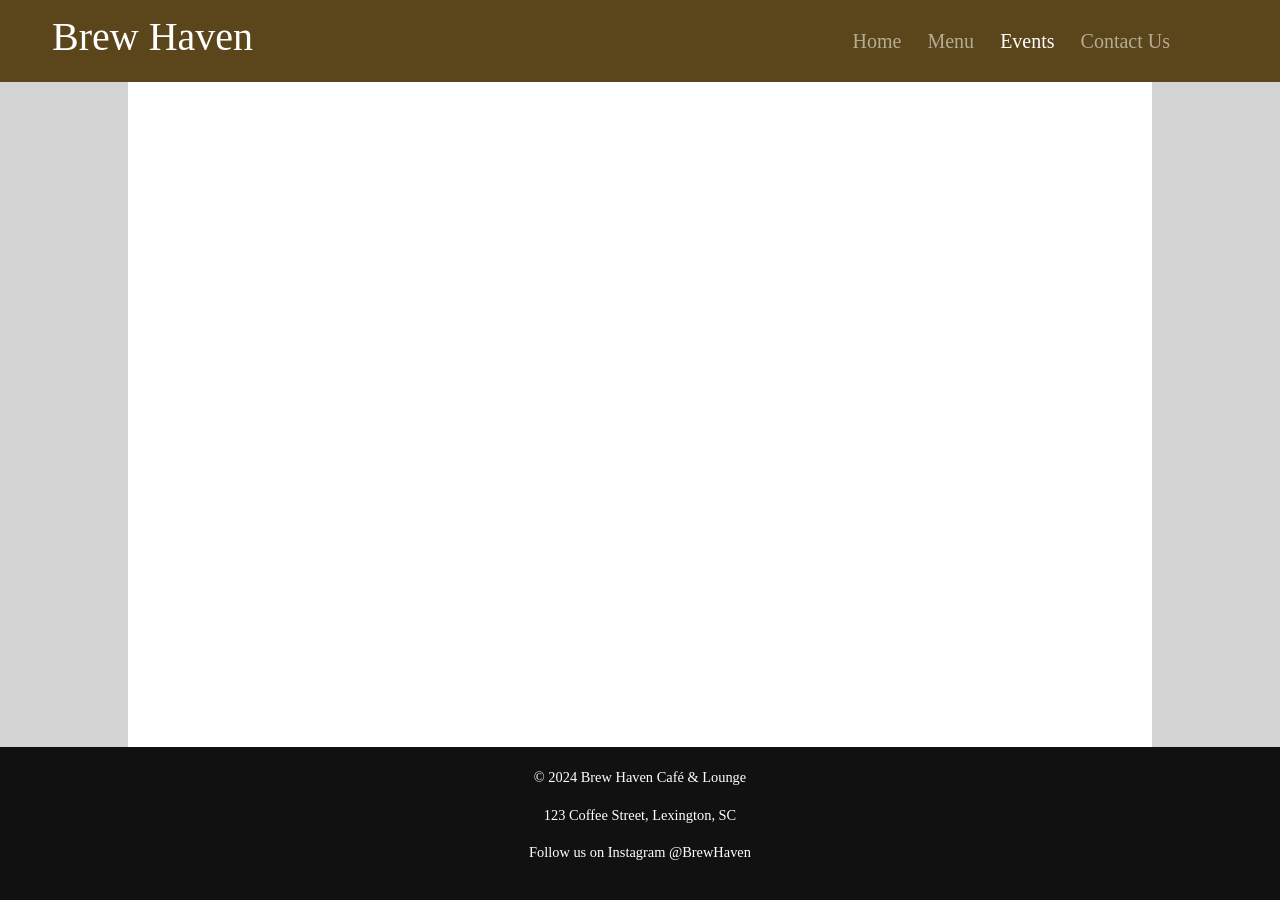
==== Brew Haven/events.html @ 9aa54cb4 "Add files via upload" ====
<!DOCTYPE html>
<html lang="en">
<head>
    <meta charset="utf-8">
    <meta name="viewport" content="width=device-width, initial-scale=1">
    <meta name="description" content="Brew Haven Cafe and Lounge">
    <meta name="keywords" content="brew, haven, cafe, lounge, coffee shop, brew haven">
    <title>Brew Haven</title>

    <link href="https://cdn.jsdelivr.net/npm/bootstrap@5.3.2/dist/css/bootstrap.min.css" rel="stylesheet">
    <link rel="stylesheet" href="stylesheet.css">
</head>

<body>

    <header>
        <nav class="navbar navbar-expand-md navbar-dark">
            <div class="container-fluid">
                <a class="navbar-brand" href="index.html"><h1>Brew Haven</h1></a>

                <button class="navbar-toggler" type="button" data-bs-toggle="collapse" data-bs-target="#navbarNav"
                    aria-controls="navbarNav" aria-expanded="false" aria-label="Toggle navigation">
                    <span class="navbar-toggler-icon"></span>
                </button>

                <div class="collapse navbar-collapse" id="navbarNav">
                    <ul class="navbar-nav ms-auto">
                        <li class="nav-item"><a class="nav-link" href="index.html">Home</a></li>
                        <li class="nav-item"><a class="nav-link" href="menu.html">Menu</a></li>
                        <li class="nav-item"><a class="nav-link active" href="events.html">Events</a></li>
                        <li class="nav-item"><a class="nav-link" href="contact-us.html">Contact Us</a></li>
                    </ul>
                </div>
            </div>
        </nav>
    </header>

    <main>
        <div class="content">
            
        </div>
    </main>
        
    <script src="https://cdn.jsdelivr.net/npm/bootstrap@5.3.2/dist/js/bootstrap.bundle.min.js"></script>

</body>
    <footer id="site-footer">
        <p>&copy; 2024 Brew Haven Café & Lounge</p>
        <p>123 Coffee Street, Lexington, SC</p>
        <p>Follow us on Instagram @BrewHaven</p>
    </footer>
</html>
---- Brew Haven/stylesheet.css ----
nav{
    background-color: #5B451A;
    #navbarNav{font-size: 20px; margin-right:4em;}
    .navbar-brand{margin-left:2em;}
    .nav-item{padding-right:10px;}
}

html, body {
    height: 100%;
    margin: 0;
    padding: 0;
    font-family:Cambria, Cochin, Georgia, Times, 'Times New Roman', serif;
}

body{
    background-color: #D4D4D4;
    display: flex;
    flex-direction: column;
}

main{
    margin-top: 0;
    flex: 1;
    display: flex;
    flex-direction: column;
}

.navbar-toggler{
border: none;
}
/* IMAGE + GRADIENT OVERLAY */
.gradient-box {
    position: relative;
    display: block;
    padding: 0;
    margin: 0;
}

.gradient-box img {
    display: block;
}

.gradient-box::after {
    content: "";
    position: absolute;
    top: 0;
    right: 0;
    left: 0;
    height: 100%;
    background: linear-gradient(to top, rgba(0,0,0,1), rgba(0,0,0,0));
    pointer-events: none;
}

#index-welcome{
    background-color: black;
    color: white;
    text-align: center;
    margin-top: 0;
    margin-bottom: 0;
    padding-top: 0;
    line-height: 100px; 
}

.content {
    display: block;
    height: 100%;
    margin-left: 8em;
    margin-right: 8em;
    background-color: white;
    padding-top: 2em;
    padding-bottom: 2em;
    margin-bottom: 0;
    text-align: center;
}
/* Heading inside index content */
.content h3 {
    text-align: center;
    color: #5B451A;
    font-weight: bold;
}
/* Each block */
.index-block {
    padding-left: 2em;
    padding-right: 2em;
    margin-bottom: 0;
}
/* Paragraph inside block */
.index-paragraph {
    display: flex;
    text-align: center;
    font-size: 20px;
    padding: 10px;
    flex: 1;
}
/* Business hours text */
.business-hours {
    display: inline-block;
    text-align: center;
    padding: 10px;
    font-size: 30px;
    line-height: 50px;
    background-color:#5B451A;
    color: #ffffff;
    border: 2px solid #5B451A;
    border-radius: 10px;
}

#site-footer {
    background-color: #111;
    color: #fff;
    text-align: center;
    padding: 20px 0;
    font-size: 0.9rem;
}

.side-by-side {
    display: flex;
    align-items: center;
    justify-content: center;
    gap: 2em;
}

.side-by-side img {
    width: 300px;
    border-radius: 10px;

}

.side-by-side .index-paragraph {
    width: 60%;
    text-align: center;
}

.menu-header {
    display: flex;
    align-items: center;
    justify-content: center;
    gap: 1.5em;
    width: 100%;
    box-sizing: border-box;
}

.menu-header img {
    max-width: 100%;
    width: 100%;
    height: auto;
}

.accordion{
    width: 100%;
    background-color: #8d6c29;
    color: white;
    border: 1px solid white;
}



.panel{
    display: none;
    text-align: left;
    padding-left: 4em;
}


@media (max-width: 1024px) {
    .side-by-side {
        gap: 1.5em;
    }

    .side-by-side img {
        width: 225px;
    }

    .side-by-side .index-paragraph {
        width: 55%;
        font-size: 18px;
    }

    .index-block {
        padding: 2.5em 0;
    }
}

@media (max-width: 768px) {
    .side-by-side {
        flex-direction: column;
        text-align: center;
    }

    .side-by-side img,
    .side-by-side .index-paragraph {
        width: 100%;
    }

    .side-by-side .index-paragraph {
        text-align: center;
        font-size: 18px;
    }

    .index-block {
        padding: 2em 1em;
    }
}

@media (max-width: 480px) {
    .content{
        margin:0;
    }
    h3 {
        font-size: 22px;
    }

    .index-paragraph {
        font-size: 16px;
        line-height: 1.5;
    }

    .side-by-side img {
        width: 100%;
        border-radius: 8px;
    }

    .index-block {
        padding: 1.5em 0.5em;
    }

    .business-hours {
        font-size: 22px;
        line-height: 40px;
        padding: 8px;
    }
    .menu-header img{
        padding: 0;
    }
}
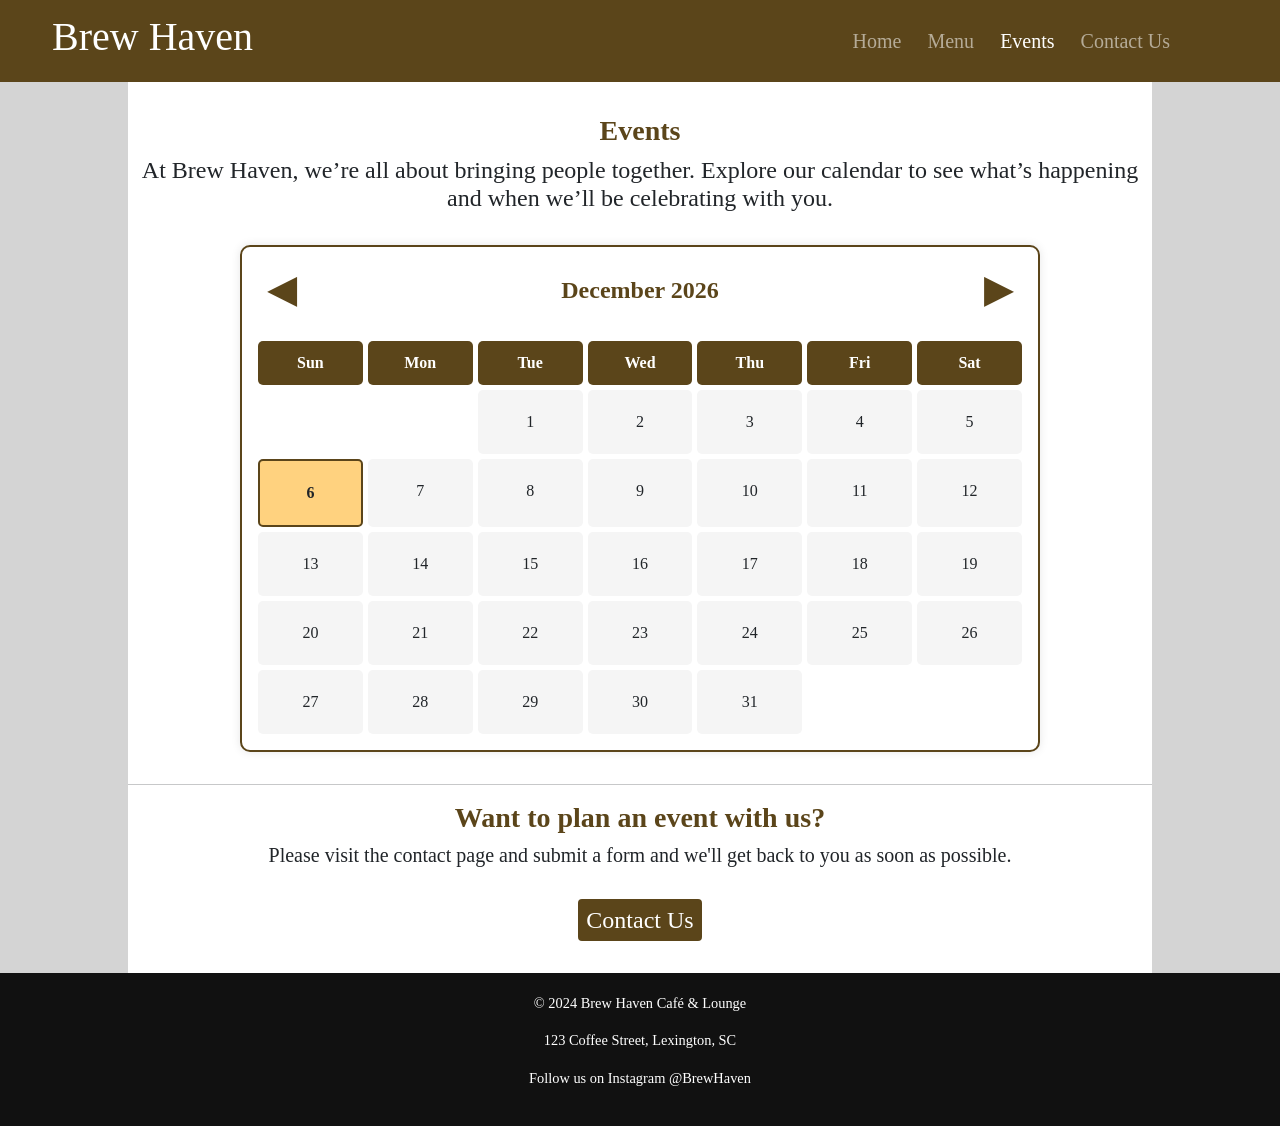
==== commit 2ec8366e: "Add files via upload" ====
--- a/Brew Haven/events.html
+++ b/Brew Haven/events.html
@@ -37,13 +37,114 @@
 
     <main>
         <div class="content">
-            
+            <h3>Events</h3>
+            <h4>At Brew Haven, we’re all about bringing people together. Explore our calendar to see what’s happening and when we’ll be celebrating with you.</h4>
+            <div id="calendar"></div>
+            <hr>
+            <h3>Want to plan an event with us?</h3>
+            <h5>Please visit the contact page and submit a form and we'll get back to you as soon as possible.</h5>
+            <a href="contact-us.html">
+                <button id="contact-us">Contact Us</button>
+            </a>
         </div>
     </main>
         
     <script src="https://cdn.jsdelivr.net/npm/bootstrap@5.3.2/dist/js/bootstrap.bundle.min.js"></script>
 
 </body>
+<script>
+document.addEventListener("DOMContentLoaded", function () {
+    const calendarEl = document.getElementById("calendar");
+
+    let current = new Date();
+
+    function renderCalendar() {
+        calendarEl.innerHTML = "";
+
+        const year = current.getFullYear();
+        const month = current.getMonth();
+        const today = new Date();
+
+        const monthName = current.toLocaleString("default", { month: "long" });
+
+        // Header with arrows
+        const header = document.createElement("div");
+        header.className = "calendar-header";
+
+        const leftArrow = document.createElement("span");
+        leftArrow.className = "calendar-arrow";
+        leftArrow.textContent = "◀";
+        leftArrow.onclick = () => {
+            current.setMonth(current.getMonth() - 1);
+            renderCalendar();
+        };
+
+        const rightArrow = document.createElement("span");
+        rightArrow.className = "calendar-arrow";
+        rightArrow.textContent = "▶";
+        rightArrow.onclick = () => {
+            current.setMonth(current.getMonth() + 1);
+            renderCalendar();
+        };
+
+        const title = document.createElement("div");
+        title.textContent = `${monthName} ${year}`;
+
+        header.appendChild(leftArrow);
+        header.appendChild(title);
+        header.appendChild(rightArrow);
+
+        calendarEl.appendChild(header);
+
+        // Grid
+        const grid = document.createElement("div");
+        grid.className = "calendar-grid";
+        calendarEl.appendChild(grid);
+
+        // Day names
+        const dayNames = ["Sun", "Mon", "Tue", "Wed", "Thu", "Fri", "Sat"];
+        dayNames.forEach(d => {
+            const el = document.createElement("div");
+            el.className = "day-name";
+            el.textContent = d;
+            grid.appendChild(el);
+        });
+
+        // First day of month
+        const firstDay = new Date(year, month, 1).getDay();
+
+        // Days in month
+        const daysInMonth = new Date(year, month + 1, 0).getDate();
+
+        // Blank cells
+        for (let i = 0; i < firstDay; i++) {
+            const blank = document.createElement("div");
+            blank.className = "day blank";
+            grid.appendChild(blank);
+        }
+
+        // Days
+        for (let day = 1; day <= daysInMonth; day++) {
+            const dayEl = document.createElement("div");
+            dayEl.className = "day";
+            dayEl.textContent = day;
+
+            // Highlight today
+            if (
+                day === today.getDate() &&
+                month === today.getMonth() &&
+                year === today.getFullYear()
+            ) {
+                dayEl.classList.add("today");
+            }
+
+            grid.appendChild(dayEl);
+        }
+    }
+
+    renderCalendar();
+});
+</script>
     <footer id="site-footer">
         <p>&copy; 2024 Brew Haven Café & Lounge</p>
         <p>123 Coffee Street, Lexington, SC</p>
--- a/Brew Haven/stylesheet.css
+++ b/Brew Haven/stylesheet.css
@@ -104,7 +104,7 @@
     border: 2px solid #5B451A;
     border-radius: 10px;
 }
-
+/* Site footer formatting */
 #site-footer {
     background-color: #111;
     color: #fff;
@@ -112,25 +112,25 @@
     padding: 20px 0;
     font-size: 0.9rem;
 }
-
+/* Side-by-side formatting */
 .side-by-side {
     display: flex;
     align-items: center;
     justify-content: center;
     gap: 2em;
 }
-
+/* Side-by-side formatting for index images */
 .side-by-side img {
     width: 300px;
     border-radius: 10px;
 
 }
-
+/* Side-by-side formatting for index paragraphs */
 .side-by-side .index-paragraph {
     width: 60%;
     text-align: center;
 }
-
+/* Formatting of the menu page header */
 .menu-header {
     display: flex;
     align-items: center;
@@ -139,27 +139,100 @@
     width: 100%;
     box-sizing: border-box;
 }
-
+/* Menu image formatting */
 .menu-header img {
-    max-width: 100%;
+    max-width: 50%;
     width: 100%;
     height: auto;
 }
-
+/* Accordion menu button formatting */
 .accordion{
     width: 100%;
     background-color: #8d6c29;
     color: white;
     border: 1px solid white;
 }
-
-
-
+/* Accordion panel card */
 .panel{
     display: none;
     text-align: left;
     padding-left: 4em;
 }
+/* Calander block formatting */
+#calendar{
+    max-width: 800px;
+    margin: 2em auto;
+    background: #ffffff;
+    padding: 1em;
+    border-radius: 10px;
+    border: 2px solid #5B451A;
+    box-shadow: 0 0 10px rgba(0,0,0,0.1);
+}
+/* Calendar header formatting */
+.calendar-header {
+    display: flex;
+    justify-content: space-between;
+    align-items: center;
+    flex-wrap: nowrap;
+    text-align: center;
+    margin-bottom: 1em;
+    font-size: 1.5em;
+    font-weight: bold;
+    color: #5B451A;
+}
+/* Month veiw change arrow formatting */
+.calendar-arrow {
+    cursor: pointer;
+    font-size: 1.5em;
+    padding: 0 10px;
+    user-select: none;
+    color: #5B451A;
+}
+/* Month veiw swap arrows hover */
+.calendar-arrow:hover {
+    color: #8B6A2B;
+}
+/* Calendar grid formatting */
+.calendar-grid {
+    display: grid;
+    grid-template-columns: repeat(7, 1fr);
+    gap: 5px;
+}
+/* Day name formatting */
+.day-name {
+    font-weight: bold;
+    text-align: center;
+    padding: 10px 0;
+    background: #5B451A;
+    color: white;
+    border-radius: 5px;
+}
+/* Day box formatting */
+.day {
+    padding: 20px 0;
+    text-align: center;
+    background: #f5f5f5;
+    border-radius: 5px;
+}
+/* Other days */
+.day.blank {
+    background: transparent;
+}
+/* Highlight current day */
+.day.today {
+    background: #FFD27F;
+    border: 2px solid #5B451A;
+    font-weight: bold;
+}
+/* Button on the events page that redirects to the contact us page */
+#contact-us {
+    color:white;
+    font-size: 1.5em;
+    background-color: #5B451A;
+    border: 2px solid #5B451A;
+    border-radius: 4px;
+    margin-top: 1em;
+}
 
 
 @media (max-width: 1024px) {
@@ -200,6 +273,10 @@
     .index-block {
         padding: 2em 1em;
     }
+
+    .menu-header img{
+        max-width: 100%;
+    }
 }
 
 @media (max-width: 480px) {
@@ -231,5 +308,6 @@
     }
     .menu-header img{
         padding: 0;
-    }
-}
+        max-width: 100%;
+    }
+}
